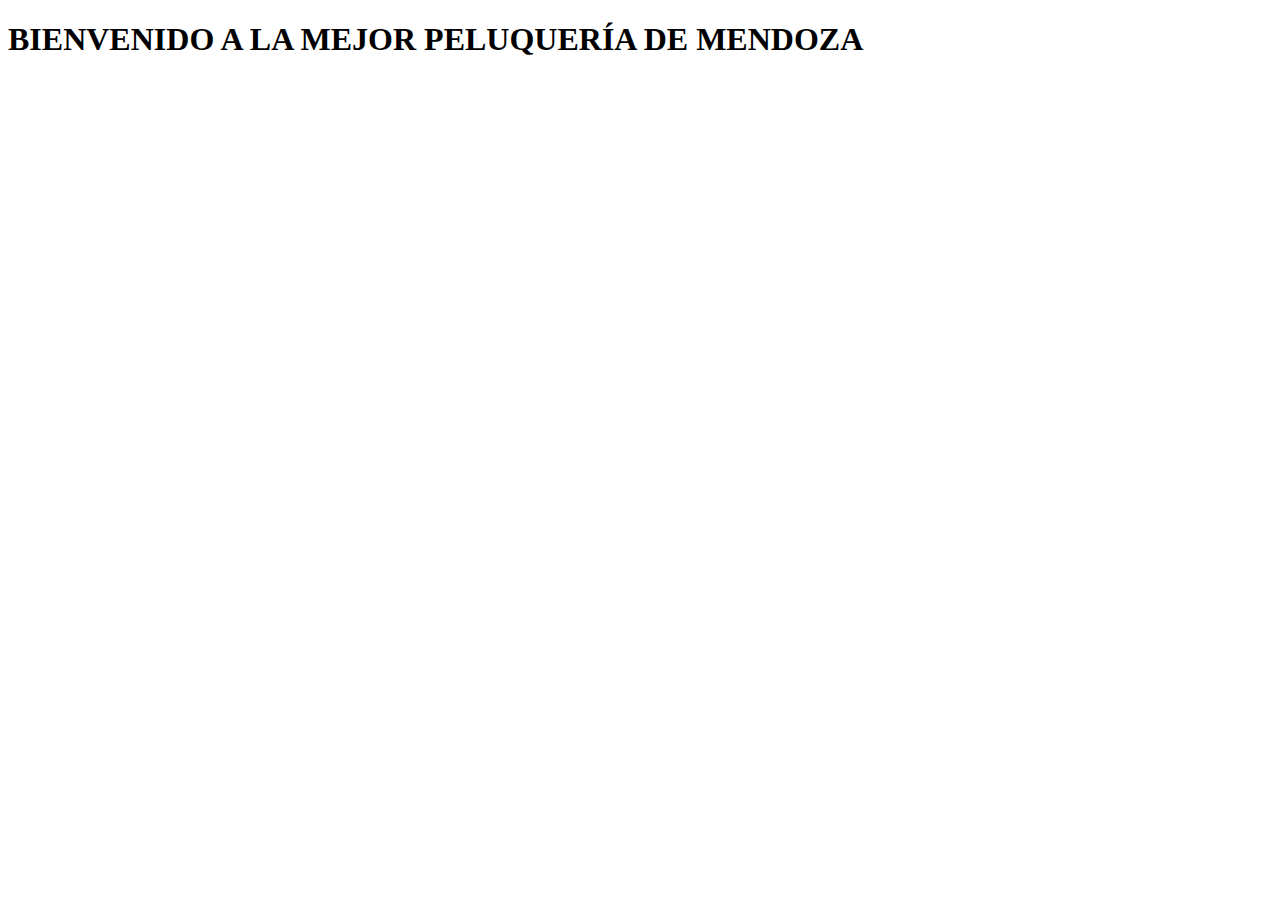
==== index.html @ 310697a5 "Inicializando repositorio" ====
<!DOCTYPE html>
<html lang="en">
<head>
    <meta charset="UTF-8">
    <meta name="viewport" content="width=device-width, initial-scale=1.0">
    <title>Estilo Relax</title>
</head>
<body>
    <header>
        <h1>BIENVENIDO A LA MEJOR PELUQUERÍA DE MENDOZA</h1>
    </header>
</body>
</html>
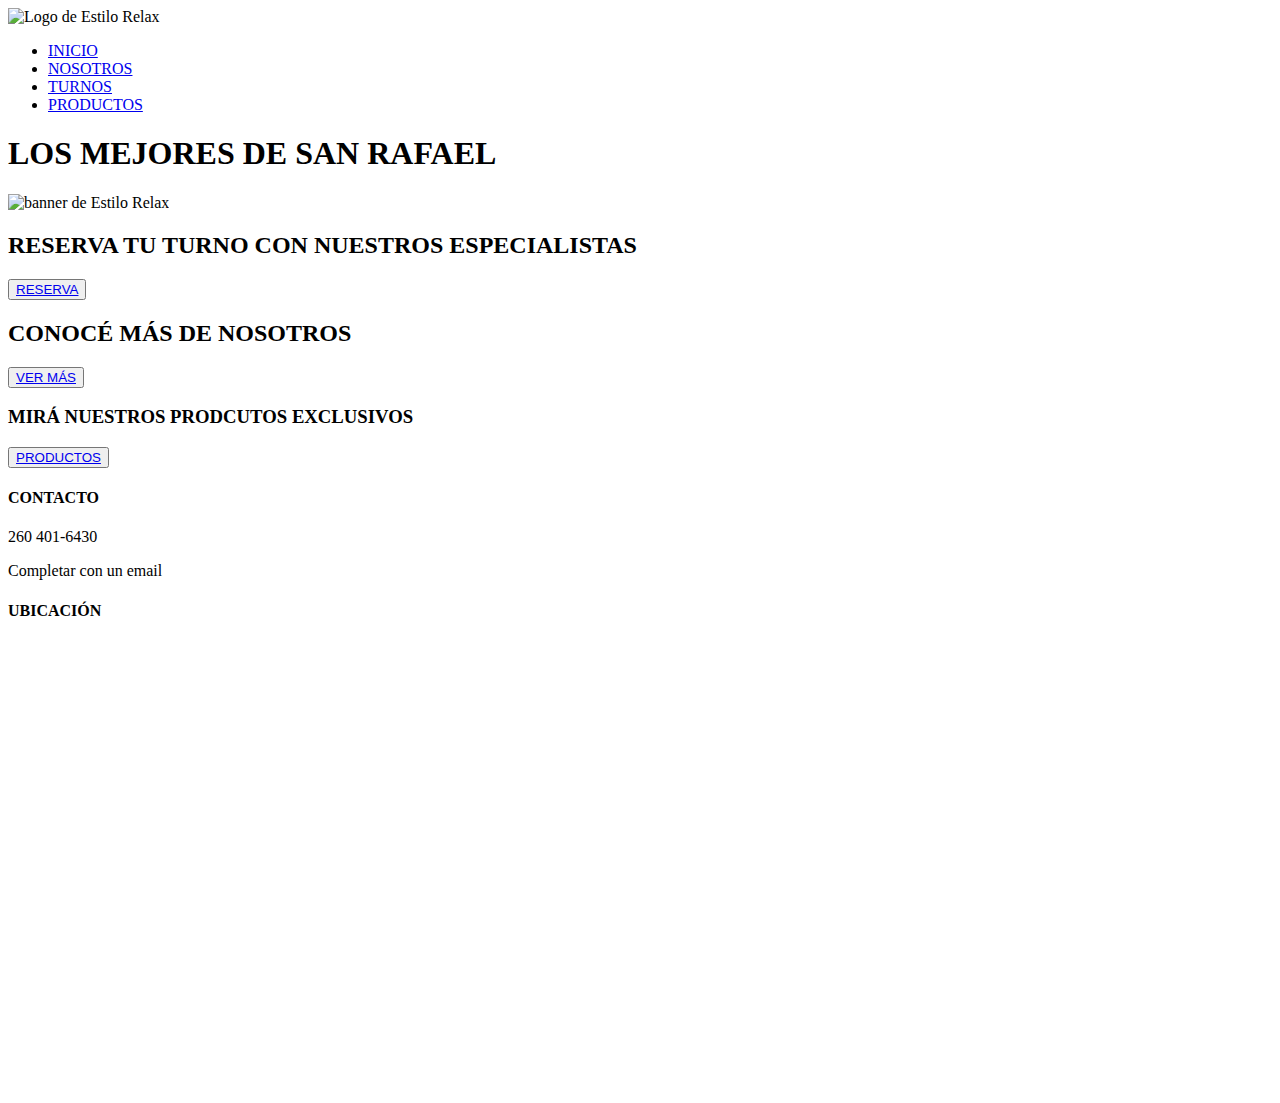
==== commit eb3ed629: "Avances en la estructura de HTML" ====
--- a/index.html
+++ b/index.html
@@ -5,9 +5,61 @@
     <meta name="viewport" content="width=device-width, initial-scale=1.0">
     <title>Estilo Relax</title>
 </head>
+<!-- Página de inicio -->
 <body>
     <header>
-        <h1>BIENVENIDO A LA MEJOR PELUQUERÍA DE MENDOZA</h1>
+        <div>
+            <!-- poner el logo  -->
+            <img src="" alt="Logo de Estilo Relax">
+        </div>
+        <div>
+            <nav>
+                <ul>
+                    <li><a href="./index.html">INICIO</a></li>
+                    <li><a href="./pages/nosotros.html">NOSOTROS</a></li>
+                    <li><a href="./pages/turnos.html">TURNOS</a></li>
+                    <li><a href="./pages/productos.html">PRODUCTOS</a></li>
+                </ul>
+            </nav>
+        </div>
     </header>
+    <main>
+        <section>
+            <h1>LOS MEJORES DE SAN RAFAEL</h1>
+            <!-- Aca poner el bannner -->
+            <img src="" alt="banner de Estilo Relax">
+        </section>
+        <section>
+            <h2>RESERVA TU TURNO CON NUESTROS ESPECIALISTAS</h2>
+            <button><a href="./pages/turnos.html">RESERVA</a></button>
+        </section>
+        <section>
+            <h2>CONOCÉ MÁS DE NOSOTROS</h2>
+            <button><a href="./pages/nosotros.html">VER MÁS</a></button>
+        </section>
+        <section>
+            <div>
+                <h3>MIRÁ NUESTROS PRODCUTOS EXCLUSIVOS</h3>
+            </div>
+            <div>
+                <!-- Aca poner el carrusel con los productos -->
+            </div>
+            <div>
+                <button><a href="./pages/productos.html">PRODUCTOS</a></button>
+            </div>
+        </section>
+    </main>
+    <footer>
+        <div>
+            <h4>CONTACTO</h4>
+            <a href="https://www.instagram.com"></a>
+            <p>260 401-6430</p>
+            <p>Completar con un email</p>
+        </div>
+        <div>
+            <h4>UBICACIÓN</h4>
+            <iframe src="https://www.google.com/maps/embed?pb=!1m14!1m12!1m3!1d1641.8744421248834!2d-68.33858717377692!3d-34.6105109285635!2m3!1f0!2f0!3f0!3m2!1i1024!2i768!4f13.1!5e0!3m2!1ses-419!2sar!4v1699620719327!5m2!1ses-419!2sar" width="600" height="450" style="border:0;" allowfullscreen="" loading="lazy" referrerpolicy="no-referrer-when-downgrade"></iframe>
+        </div>
+    </footer>
 </body>
 </html>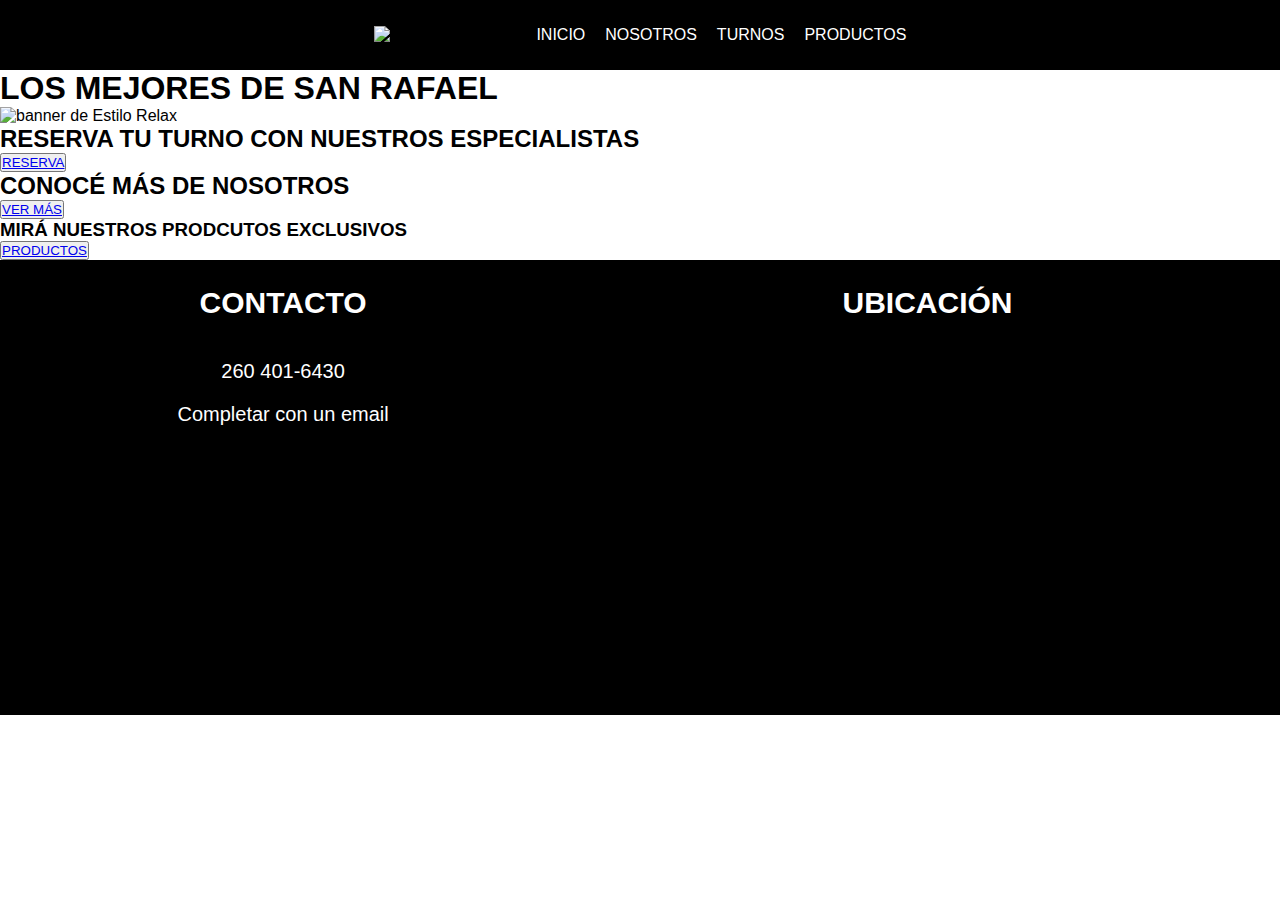
==== commit 862466c6: "Estilos generales y HTML de formulario" ====
--- a/index.html
+++ b/index.html
@@ -4,17 +4,18 @@
     <meta charset="UTF-8">
     <meta name="viewport" content="width=device-width, initial-scale=1.0">
     <title>Estilo Relax</title>
+    <link rel="stylesheet" href="./css/style.css">
 </head>
 <!-- Página de inicio -->
 <body>
-    <header>
+    <header class="ordenamiento-navbar">
         <div>
             <!-- poner el logo  -->
             <img src="" alt="Logo de Estilo Relax">
         </div>
         <div>
             <nav>
-                <ul>
+                <ul class="navbar">
                     <li><a href="./index.html">INICIO</a></li>
                     <li><a href="./pages/nosotros.html">NOSOTROS</a></li>
                     <li><a href="./pages/turnos.html">TURNOS</a></li>
@@ -49,16 +50,16 @@
             </div>
         </section>
     </main>
-    <footer>
-        <div>
-            <h4>CONTACTO</h4>
-            <a href="https://www.instagram.com"></a>
-            <p>260 401-6430</p>
-            <p>Completar con un email</p>
+    <footer class="pie-pagina">
+        <div class="elemento-footer">
+            <h4 class="texto-footer">CONTACTO</h4>
+            <a href="https://www.instagram.com" class="texto-footer"></a>
+            <p class="texto-footer">260 401-6430</p>
+            <p class="texto-footer">Completar con un email</p>
         </div>
-        <div>
-            <h4>UBICACIÓN</h4>
-            <iframe src="https://www.google.com/maps/embed?pb=!1m14!1m12!1m3!1d1641.8744421248834!2d-68.33858717377692!3d-34.6105109285635!2m3!1f0!2f0!3f0!3m2!1i1024!2i768!4f13.1!5e0!3m2!1ses-419!2sar!4v1699620719327!5m2!1ses-419!2sar" width="600" height="450" style="border:0;" allowfullscreen="" loading="lazy" referrerpolicy="no-referrer-when-downgrade"></iframe>
+        <div class="elemento-footer">
+            <h4 class="texto-footer">UBICACIÓN</h4>
+            <iframe src="https://www.google.com/maps/embed?pb=!1m14!1m12!1m3!1d1641.8744421248834!2d-68.33858717377692!3d-34.6105109285635!2m3!1f0!2f0!3f0!3m2!1i1024!2i768!4f13.1!5e0!3m2!1ses-419!2sar!4v1699620719327!5m2!1ses-419!2sar" width="600" height="450" style="border:0; width: 350px; height: 350px;" allowfullscreen="" loading="lazy" referrerpolicy="no-referrer-when-downgrade"></iframe>
         </div>
     </footer>
 </body>
--- a/css/style.css
+++ b/css/style.css
@@ -0,0 +1,67 @@
+/* reset */
+
+*{
+    margin: 0;
+    padding: 0;
+    box-sizing: border-box;
+}
+
+/* fuente */
+
+*{
+    font-family: 'Gill Sans', 'Gill Sans MT', Calibri, 'Trebuchet MS', sans-serif;
+}
+
+/* barra de navegación */
+
+.ordenamiento-navbar{
+    background-color: black;
+    height: 70px;
+    display: flex;
+    flex-direction: row;
+    justify-content: center;
+    align-items: center;
+}
+
+.navbar{
+    display: flex;
+    flex-direction: row;
+    gap: 20px;
+}
+
+.navbar li a{
+    color: white;
+    text-decoration: none;
+}
+
+.navbar li a:hover{
+    color: rgb(255, 196, 0);
+}
+
+/* footer */
+
+.pie-pagina{
+    background-color: black;
+    padding: 2%;
+    display: flex;
+    flex-direction: row;
+    justify-content: space-around;
+    gap: 60px;
+}
+
+.elemento-footer{
+    display: flex;
+    flex-direction: column;
+    align-items: center;
+    gap: 20px;
+}
+
+.elemento-footer h4{
+    font-size: 30px;
+}
+
+.texto-footer{
+    color: white;
+    font-size: 20px;
+}
+
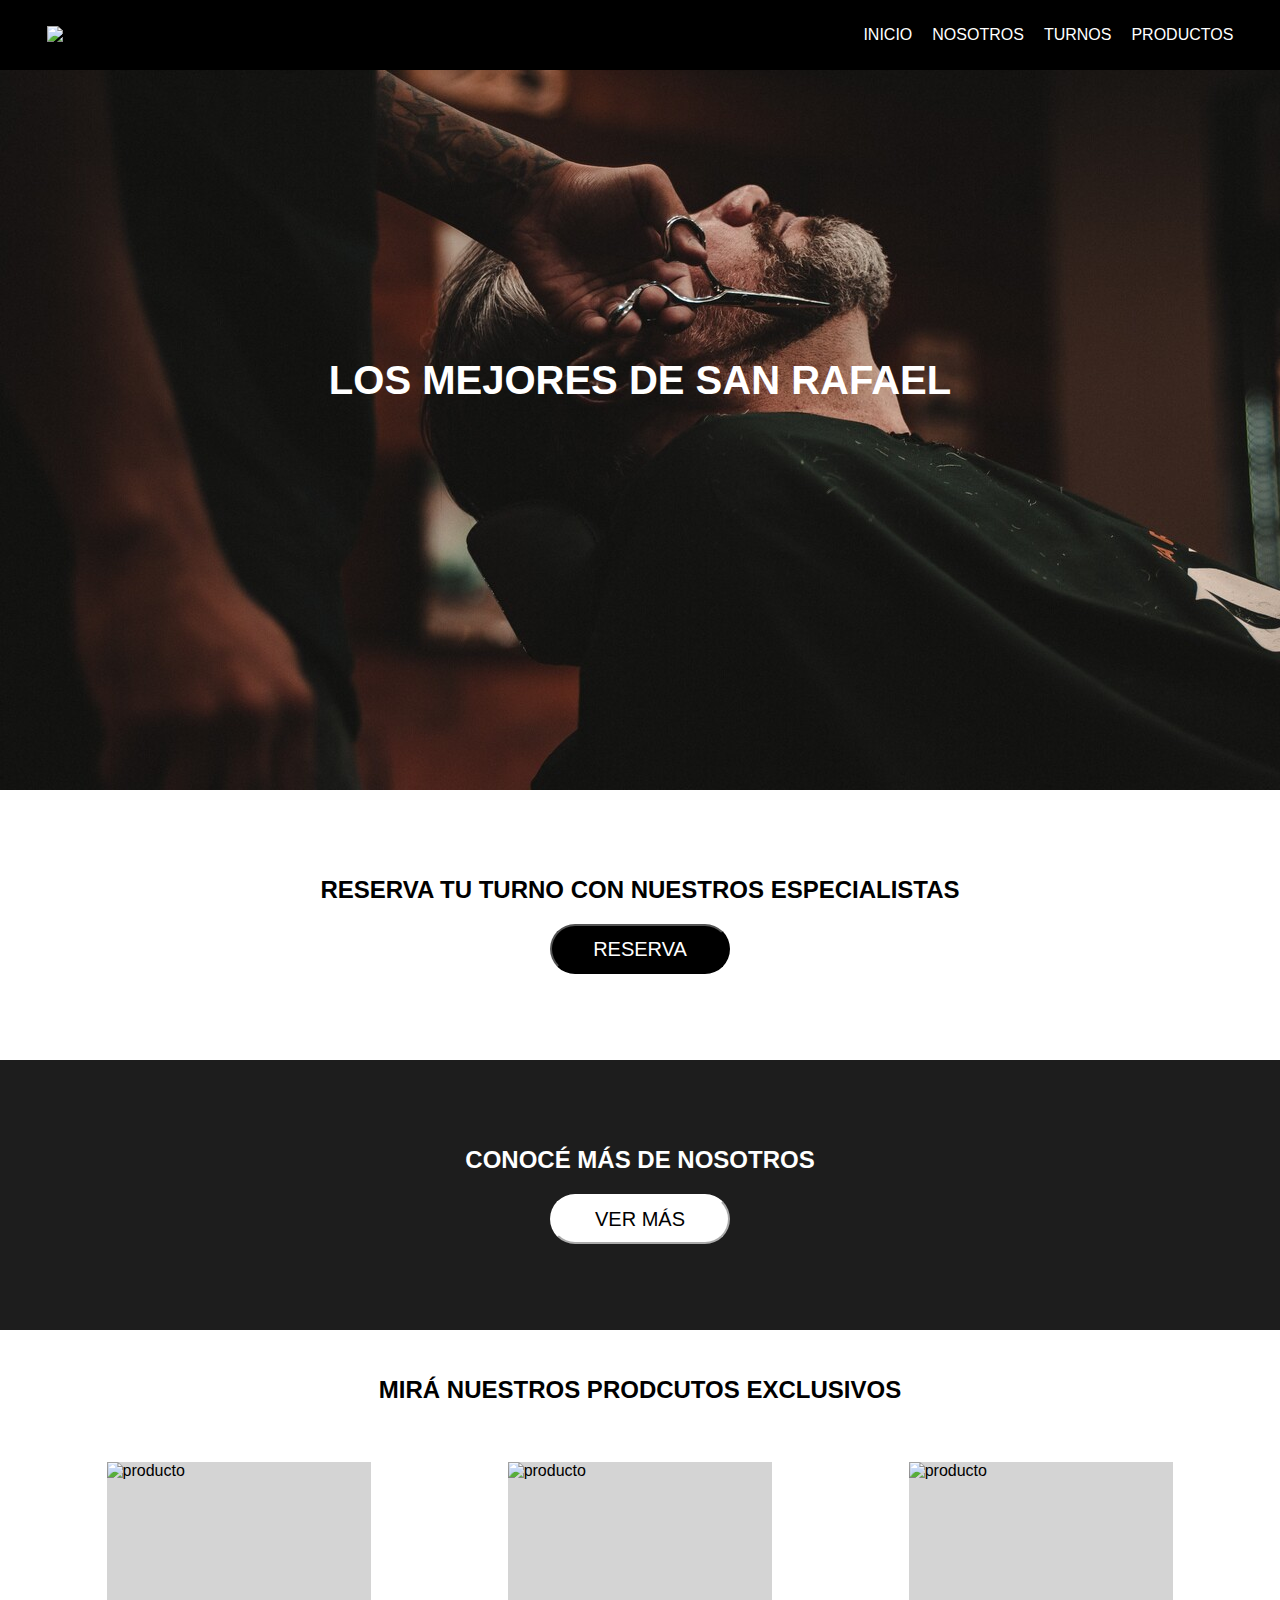
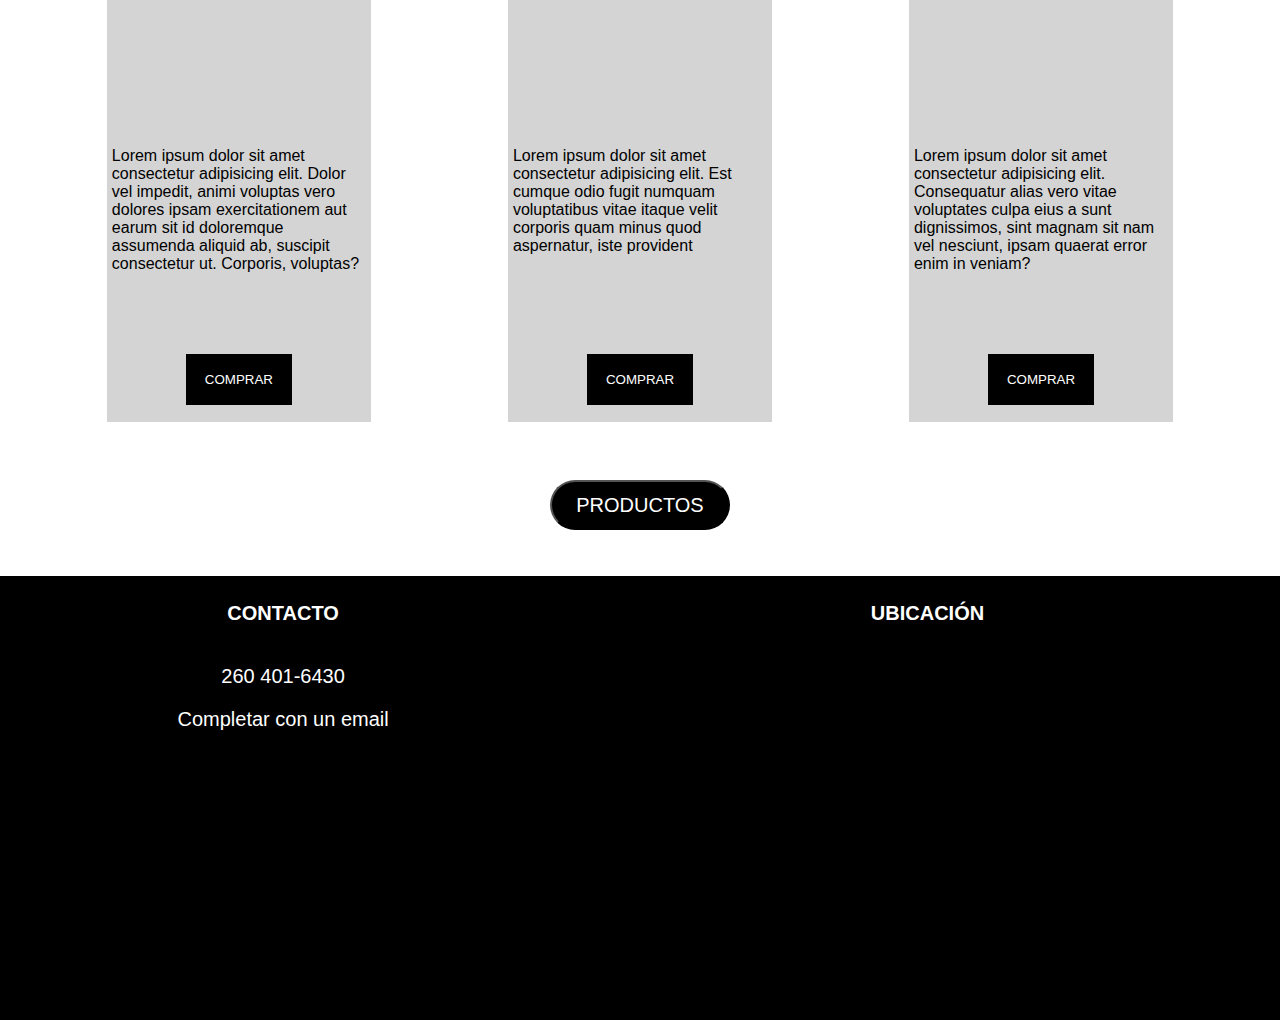
==== commit 508d87a0: "Avances en página de inicio y navbar" ====
--- a/index.html
+++ b/index.html
@@ -13,7 +13,7 @@
             <!-- poner el logo  -->
             <img src="" alt="Logo de Estilo Relax">
         </div>
-        <div>
+        <div class="navbar-conteiner">
             <nav>
                 <ul class="navbar">
                     <li><a href="./index.html">INICIO</a></li>
@@ -25,40 +25,65 @@
         </div>
     </header>
     <main>
-        <section>
-            <h1>LOS MEJORES DE SAN RAFAEL</h1>
-            <!-- Aca poner el bannner -->
-            <img src="" alt="banner de Estilo Relax">
+        <section class="grilla-banner">
+            <div class="título-conteiner">
+                <h1>LOS MEJORES DE SAN RAFAEL</h1>
+            </div>
+            <div class="banner-conteiner">
+                <img src="./assets/img/Banner Barbería (redimensionado).jpg" alt="banner de Estilo Relax">
+            </div>
         </section>
-        <section>
+        <section class="reservas-inicio">
             <h2>RESERVA TU TURNO CON NUESTROS ESPECIALISTAS</h2>
-            <button><a href="./pages/turnos.html">RESERVA</a></button>
+            <button class="boton-reserva"><a href="./pages/turnos.html">RESERVA</a></button>
         </section>
-        <section>
+        <section class="nosotros-inicio">
             <h2>CONOCÉ MÁS DE NOSOTROS</h2>
-            <button><a href="./pages/nosotros.html">VER MÁS</a></button>
+            <button class="boton-nosotros"><a href="./pages/nosotros.html">VER MÁS</a></button>
         </section>
-        <section>
-            <div>
-                <h3>MIRÁ NUESTROS PRODCUTOS EXCLUSIVOS</h3>
+        <section class="productos-inicio">
+            <div class="conteiner-productos-inicio">
+                <h2>MIRÁ NUESTROS PRODCUTOS EXCLUSIVOS</h2>
+            </div>
+            <div class="conteiner-carrusel-inicio">
+                <!-- Aca poner el carrusel con los productos -->
+                <!-- temporalmente van a haber divs que simulan productos -->
+                <div class="card-producto-inicio">
+                    <img src="" alt="producto">
+                    <p>Lorem ipsum dolor sit amet consectetur adipisicing elit. Dolor vel impedit, animi voluptas vero dolores ipsam exercitationem aut earum sit id doloremque assumenda aliquid ab, suscipit consectetur ut. Corporis, voluptas?</p>
+                    <div class="conteiner-boton-card">
+                        <button>COMPRAR</button>
+                    </div>
+                </div>
+                <div class="card-producto-inicio">
+                    <img src="" alt="producto">
+                    <p>Lorem ipsum dolor sit amet consectetur adipisicing elit. Est cumque odio fugit numquam voluptatibus vitae itaque velit corporis quam minus quod aspernatur, iste provident</p>
+                    <div class="conteiner-boton-card">
+                        <button>COMPRAR</button>
+                    </div>
+                </div>
+                <div class="card-producto-inicio">
+                    <img src="" alt="producto">
+                    <p>Lorem ipsum dolor sit amet consectetur adipisicing elit. Consequatur alias vero vitae voluptates culpa eius a sunt dignissimos, sint magnam sit nam vel nesciunt, ipsam quaerat error enim in veniam?</p>
+                    <div class="conteiner-boton-card">
+                        <button>COMPRAR</button>
+                    </div>
+                </div>
             </div>
             <div>
-                <!-- Aca poner el carrusel con los productos -->
-            </div>
-            <div>
-                <button><a href="./pages/productos.html">PRODUCTOS</a></button>
+                <button class="boton-reserva"><a href="./pages/productos.html">PRODUCTOS</a></button>
             </div>
         </section>
     </main>
     <footer class="pie-pagina">
         <div class="elemento-footer">
-            <h4 class="texto-footer">CONTACTO</h4>
+            <h3 class="texto-footer">CONTACTO</h3>
             <a href="https://www.instagram.com" class="texto-footer"></a>
             <p class="texto-footer">260 401-6430</p>
             <p class="texto-footer">Completar con un email</p>
         </div>
         <div class="elemento-footer">
-            <h4 class="texto-footer">UBICACIÓN</h4>
+            <h3 class="texto-footer">UBICACIÓN</h3>
             <iframe src="https://www.google.com/maps/embed?pb=!1m14!1m12!1m3!1d1641.8744421248834!2d-68.33858717377692!3d-34.6105109285635!2m3!1f0!2f0!3f0!3m2!1i1024!2i768!4f13.1!5e0!3m2!1ses-419!2sar!4v1699620719327!5m2!1ses-419!2sar" width="600" height="450" style="border:0; width: 350px; height: 350px;" allowfullscreen="" loading="lazy" referrerpolicy="no-referrer-when-downgrade"></iframe>
         </div>
     </footer>
--- a/css/style.css
+++ b/css/style.css
@@ -23,6 +23,13 @@
     align-items: center;
 }
 
+.navbar-conteiner{
+    width: 80%;
+    display: flex;
+    flex-direction: row;
+    justify-content: end;
+}
+
 .navbar{
     display: flex;
     flex-direction: row;
@@ -65,3 +72,157 @@
     font-size: 20px;
 }
 
+/* Página de inicio */
+
+.grilla-banner{
+    width: 100%;
+    height: 80vh;
+    overflow: hidden;
+    display: grid;
+    grid-template-rows: repeat(5, 1fr);
+    grid-template-columns: repeat(8, 1fr);
+}
+
+.banner-conteiner{
+    order: 0;
+    grid-row: 1 / 5;
+    grid-column: 1 / 8;
+}
+
+.título-conteiner{
+    order: 1;
+    grid-row: 3;
+    grid-column: 3 / 7;
+    display: flex;
+    justify-content: center;
+}
+
+.título-conteiner h1{
+    color: white;
+    font-size: 40px;
+}
+
+.reservas-inicio{
+    width: 100%;
+    height: 30vh;
+    display: flex;
+    flex-direction: column;
+    justify-content: center;
+    align-items: center;
+    gap: 20px;
+}
+
+.boton-reserva{
+    width: 180px;
+    height: 50px;
+    background-color: black;
+    border-radius: 40px;
+}
+
+.boton-reserva a{
+    font-size: 20px;
+    font-weight: 500;
+    text-decoration: none;
+    color: white;
+}
+
+.boton-reserva a:hover{
+    color: rgb(255, 196, 0);
+}
+
+.nosotros-inicio{
+    width: 100%;
+    height: 30vh;
+    background-color: rgb(29, 29, 29);
+    display: flex;
+    flex-direction: column;
+    justify-content: center;
+    align-items: center;
+    gap: 20px;
+}
+
+.nosotros-inicio h2{
+    color: white;
+}
+
+.boton-nosotros{
+    width: 180px;
+    height: 50px;
+    background-color: white;
+    border-color: white;
+    border-radius: 40px;
+}
+
+.boton-nosotros a{
+    font-size: 20px;
+    font-weight: 500;
+    text-decoration: none;
+    color: black;
+}
+
+.boton-nosotros a:hover{
+    color: rgb(255, 196, 0);
+}
+
+.productos-inicio{
+    width: 100%;
+    height: 94vh;
+    padding-top: 2%;
+    padding-bottom: 2%;
+    display: flex;
+    flex-direction: column;
+    justify-content: space-evenly;
+    align-items: center;
+}
+
+.conteiner-carrusel-inicio{
+    height: 80%;
+    width: 100%;
+    padding: 3%;
+    display: flex;
+    justify-content: space-around;
+    align-items: center;
+}
+
+.card-producto-inicio{
+    height: 100%;
+    width: 22%;
+    background-color: rgb(212, 212, 212);
+    display: flex;
+    flex-direction: column;
+}
+
+.card-producto-inicio img{
+    width: 100%;
+    height: 50%;
+}
+
+.card-producto-inicio p{
+    height: 35%;
+    padding: 2%;
+    color: black;
+    overflow: hidden;
+}
+
+.conteiner-boton-card{
+    height: 15%;
+    display: flex;
+    flex-direction: column;
+    align-items: center;
+    justify-content: center;
+}
+
+.conteiner-boton-card button{
+    width: 40%;
+    height: 60%;
+    background-color: black;
+    border: none;
+    color: white;
+}
+
+.conteiner-boton-card button:hover{
+    background-color:rgb(255, 196, 0);
+    border-color: rgb(255, 196, 0);;
+    color: black;
+    cursor: pointer;
+}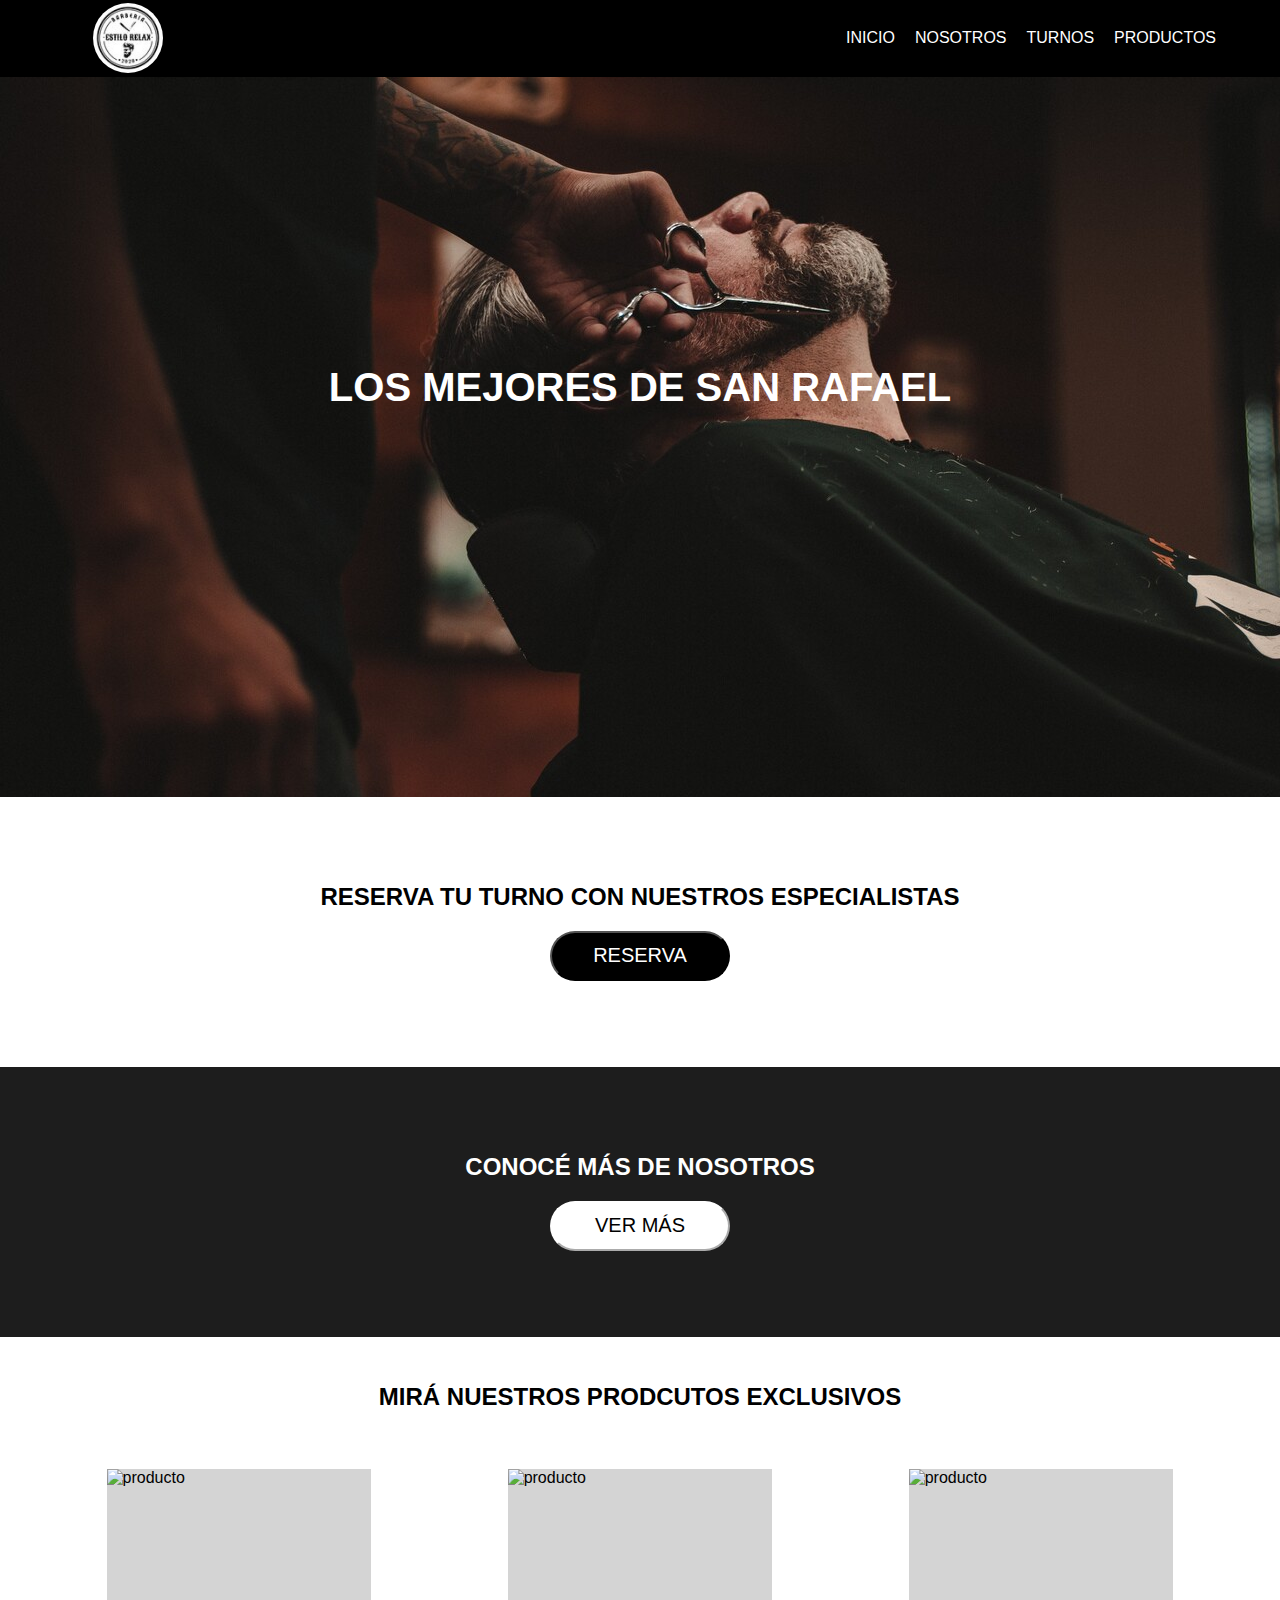
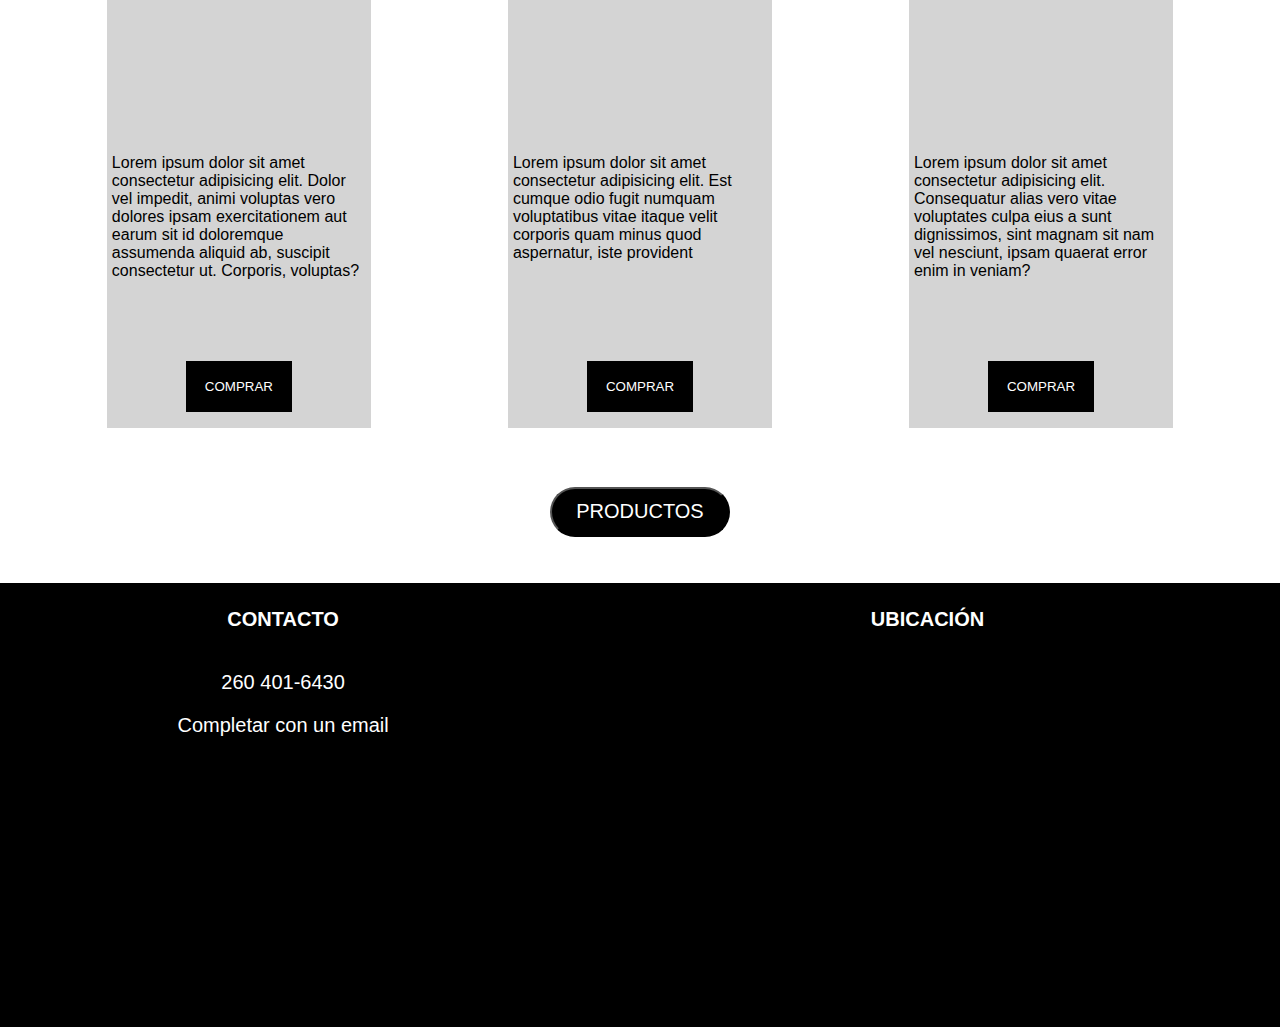
==== commit 30b03d34: "Aplicaciones de css en página de nosotros y turnos" ====
--- a/index.html
+++ b/index.html
@@ -9,9 +9,11 @@
 <!-- Página de inicio -->
 <body>
     <header class="ordenamiento-navbar">
-        <div>
-            <!-- poner el logo  -->
-            <img src="" alt="Logo de Estilo Relax">
+        <!-- poner el logo  -->
+        <div class="conteiner-logo">
+            <div class="logo">
+                <img src="./assets/img/logo-estilo-relax-modificado.jpg" alt="Logo de Estilo Relax">
+            </div>
         </div>
         <div class="navbar-conteiner">
             <nav>
--- a/css/style.css
+++ b/css/style.css
@@ -17,10 +17,33 @@
 .ordenamiento-navbar{
     background-color: black;
     height: 70px;
+    padding-top: 3%;
+    padding-bottom: 3%;
     display: flex;
     flex-direction: row;
     justify-content: center;
     align-items: center;
+}
+
+.conteiner-logo{
+    width: 10%;
+    padding-top: 5%;
+    padding-bottom: 5%;
+    display: flex;
+    justify-content: center;
+}
+
+.logo{
+    height: 70px;
+    width: 70px;
+    border-radius: 50%;
+    background-color: white;
+    overflow: hidden;
+}
+
+.logo img{
+    height: 70px;
+    width: 70px;
 }
 
 .navbar-conteiner{
@@ -222,7 +245,140 @@
 
 .conteiner-boton-card button:hover{
     background-color:rgb(255, 196, 0);
-    border-color: rgb(255, 196, 0);;
+    border-color: rgb(255, 196, 0);
     color: black;
     cursor: pointer;
+}
+
+
+/* Página de nosotros */
+
+.section-nosotros{
+    width: 100%;
+    height: 100vh;
+    display: flex;
+    flex-direction: column;
+    align-items: center;
+    justify-content: space-evenly;
+}
+
+.article-dani{
+    width: 50%;
+    height: 80%;
+    padding-top: 2%;
+    background-color: rgb(212, 212, 212);
+    display: flex;
+    flex-direction: column;
+    align-items: center;
+    gap: 4%;
+}
+
+.conteiner-foto-info{
+    width: 90%;
+    height: 30%;
+    background-color: rgb(29, 29, 29);
+    display: flex;
+    justify-content: end;
+}
+
+.conteiner-foto{
+    width: 30%;
+    height: 100%;
+    display: flex;
+    justify-content: center;
+    align-items: center;
+}
+
+.imagen-dani{
+    width: 90%;
+    height: 90%;
+    border-radius: 50%;
+    background-color: white;
+    display: flex;
+    flex-direction: column;
+    justify-content: center;
+    align-items: center;
+}
+
+.info-dani{
+    width: 70%;
+    height: 100%;
+    padding: 2%;
+}
+
+.info-dani p{
+    color: white;
+}
+
+/* pagina de turnos */
+
+.section-turnos{
+    height: 96vh;
+    width: 100%;
+    padding-top: 2%;
+    padding-bottom: 2%;
+    display: flex;
+    flex-direction: column;
+    align-items: center;
+    gap: 10px;
+}
+
+.formulario{
+    padding: 2%;
+    width: 60%;
+    height: 90%;
+    border: black 2px solid;
+    border-radius: 10px;
+    display: flex;
+    flex-direction: column;
+    align-items: center;
+}
+
+.datos-ingresar{
+    width: 100%;
+    height: 90%;
+    display: flex;
+    flex-direction: column;
+    gap: 4px;
+}
+
+.datos-ingresar label{
+    font-weight: 600;
+    font-size: 16px;
+}
+
+.datos-ingresar input{
+    height: 30px;
+    border-color: rgb(212, 212, 212);
+    border-radius: 5px;
+}
+
+.datos-ingresar select{
+    height: 30px;
+    border-color: rgb(212, 212, 212);
+    border-radius: 5px;
+}
+
+.conteiner-submit{
+    width: 100%;
+    height: 10%;
+    display: flex;
+    flex-direction: column;
+    align-items: center;
+    justify-content: center;
+}
+
+.conteiner-submit button{
+    width: 20%;
+    height: 80%;
+    border-color: rgb(255, 196, 0);
+    background-color:rgb(255, 196, 0);
+    font-weight: 600;
+}
+
+.conteiner-submit button:hover {
+    color: rgb(255, 196, 0);
+    background-color: black;
+    border-color: black;
+    cursor: pointer;
 }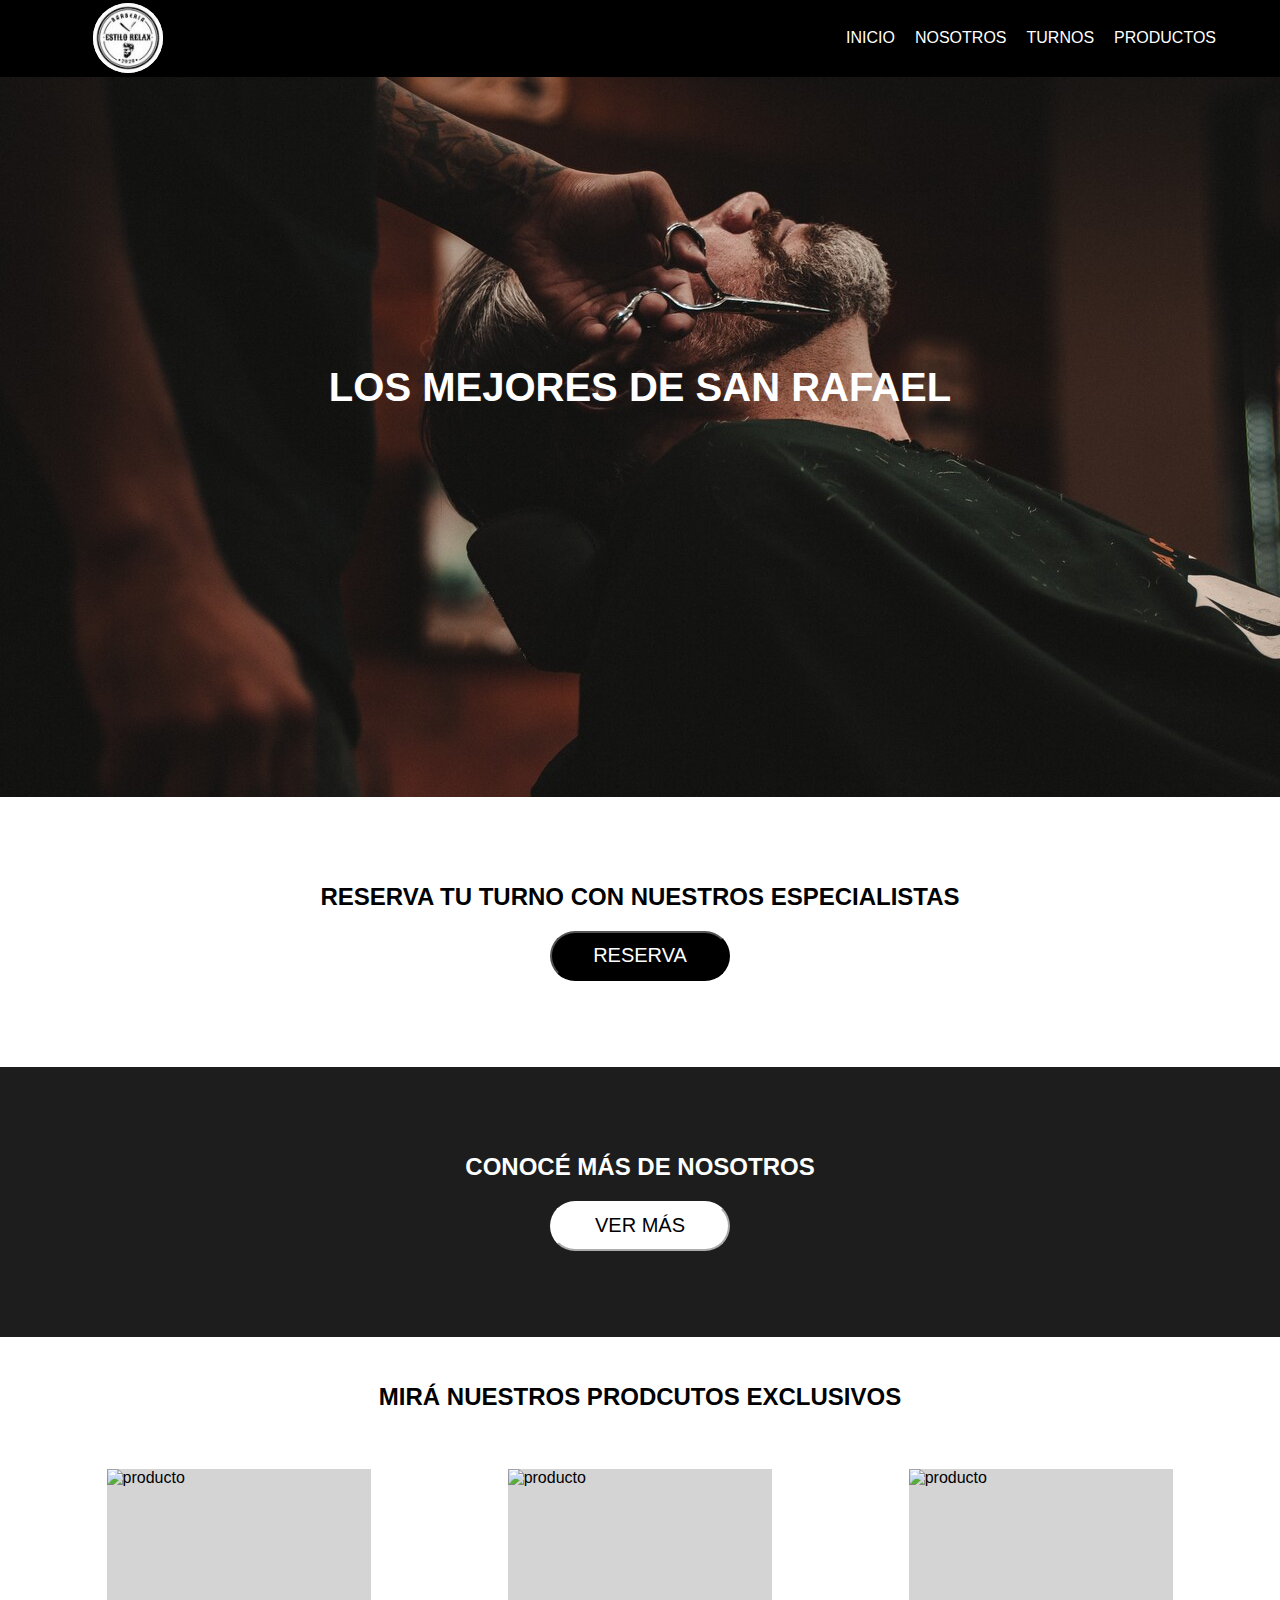
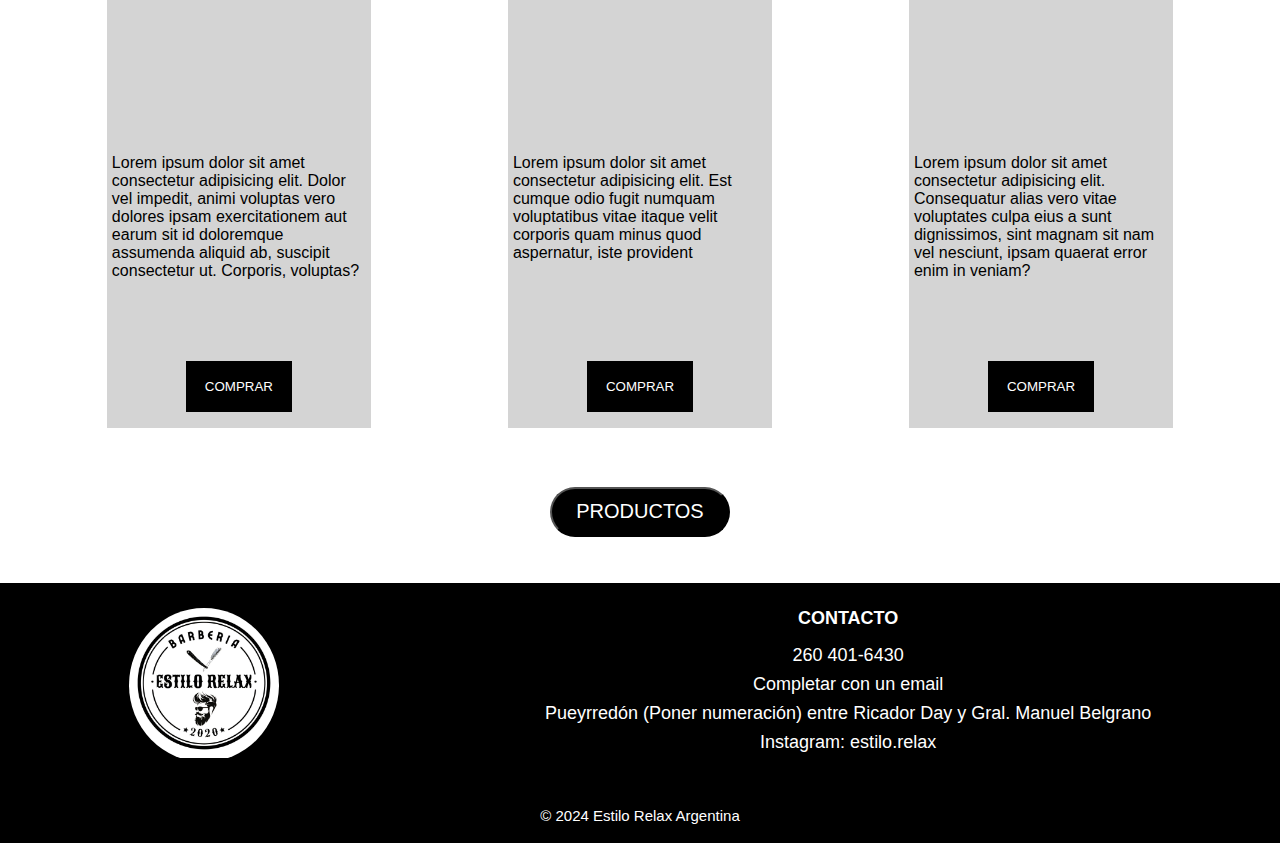
==== commit 0f18f781: "Modificaciones en el footer" ====
--- a/index.html
+++ b/index.html
@@ -12,7 +12,7 @@
         <!-- poner el logo  -->
         <div class="conteiner-logo">
             <div class="logo">
-                <img src="./assets/img/logo-estilo-relax-modificado.jpg" alt="Logo de Estilo Relax">
+                <a href="./index.html"><img src="./assets/img/logo-estilo-relax-modificado.jpg" alt="Logo de Estilo Relax"></a>
             </div>
         </div>
         <div class="navbar-conteiner">
@@ -78,15 +78,23 @@
         </section>
     </main>
     <footer class="pie-pagina">
-        <div class="elemento-footer">
-            <h3 class="texto-footer">CONTACTO</h3>
-            <a href="https://www.instagram.com" class="texto-footer"></a>
-            <p class="texto-footer">260 401-6430</p>
-            <p class="texto-footer">Completar con un email</p>
+        <div class="secciones-pie-pagina">
+            <div style="display: flex; flex-direction: column; justify-content: center;">
+                <div style="border-radius: 50%; overflow: hidden;">
+                    <img src="./assets/img/logo-estilo-relax.jpeg" alt="logo-estilo-relax" style="width: 150px; height: 150px;">
+                </div>
+            </div>
+            <div class="elemento-footer">
+                <h3 class="texto-footer">CONTACTO</h3>
+                <a href="https://www.instagram.com" class="texto-footer"></a>
+                <p class="texto-footer">260 401-6430</p>
+                <p class="texto-footer">Completar con un email</p>
+                <p class="texto-footer">Pueyrredón (Poner numeración) entre Ricador Day y Gral. Manuel Belgrano</p>
+                <p class="texto-footer">Instagram: estilo.relax</p>
+            </div>
         </div>
-        <div class="elemento-footer">
-            <h3 class="texto-footer">UBICACIÓN</h3>
-            <iframe src="https://www.google.com/maps/embed?pb=!1m14!1m12!1m3!1d1641.8744421248834!2d-68.33858717377692!3d-34.6105109285635!2m3!1f0!2f0!3f0!3m2!1i1024!2i768!4f13.1!5e0!3m2!1ses-419!2sar!4v1699620719327!5m2!1ses-419!2sar" width="600" height="450" style="border:0; width: 350px; height: 350px;" allowfullscreen="" loading="lazy" referrerpolicy="no-referrer-when-downgrade"></iframe>
+        <div style="display: flex; justify-content: center; padding: 1.5%;">
+            <p style="color: white; font-size: 15px;">© 2024 Estilo Relax Argentina</p>
         </div>
     </footer>
 </body>
--- a/css/style.css
+++ b/css/style.css
@@ -72,9 +72,13 @@
 
 .pie-pagina{
     background-color: black;
+    display: flex;
+    flex-direction: column;
+}
+
+.secciones-pie-pagina{
     padding: 2%;
     display: flex;
-    flex-direction: row;
     justify-content: space-around;
     gap: 60px;
 }
@@ -83,7 +87,7 @@
     display: flex;
     flex-direction: column;
     align-items: center;
-    gap: 20px;
+    gap: 8px;
 }
 
 .elemento-footer h4{
@@ -92,7 +96,7 @@
 
 .texto-footer{
     color: white;
-    font-size: 20px;
+    font-size: 18px;
 }
 
 /* Página de inicio */
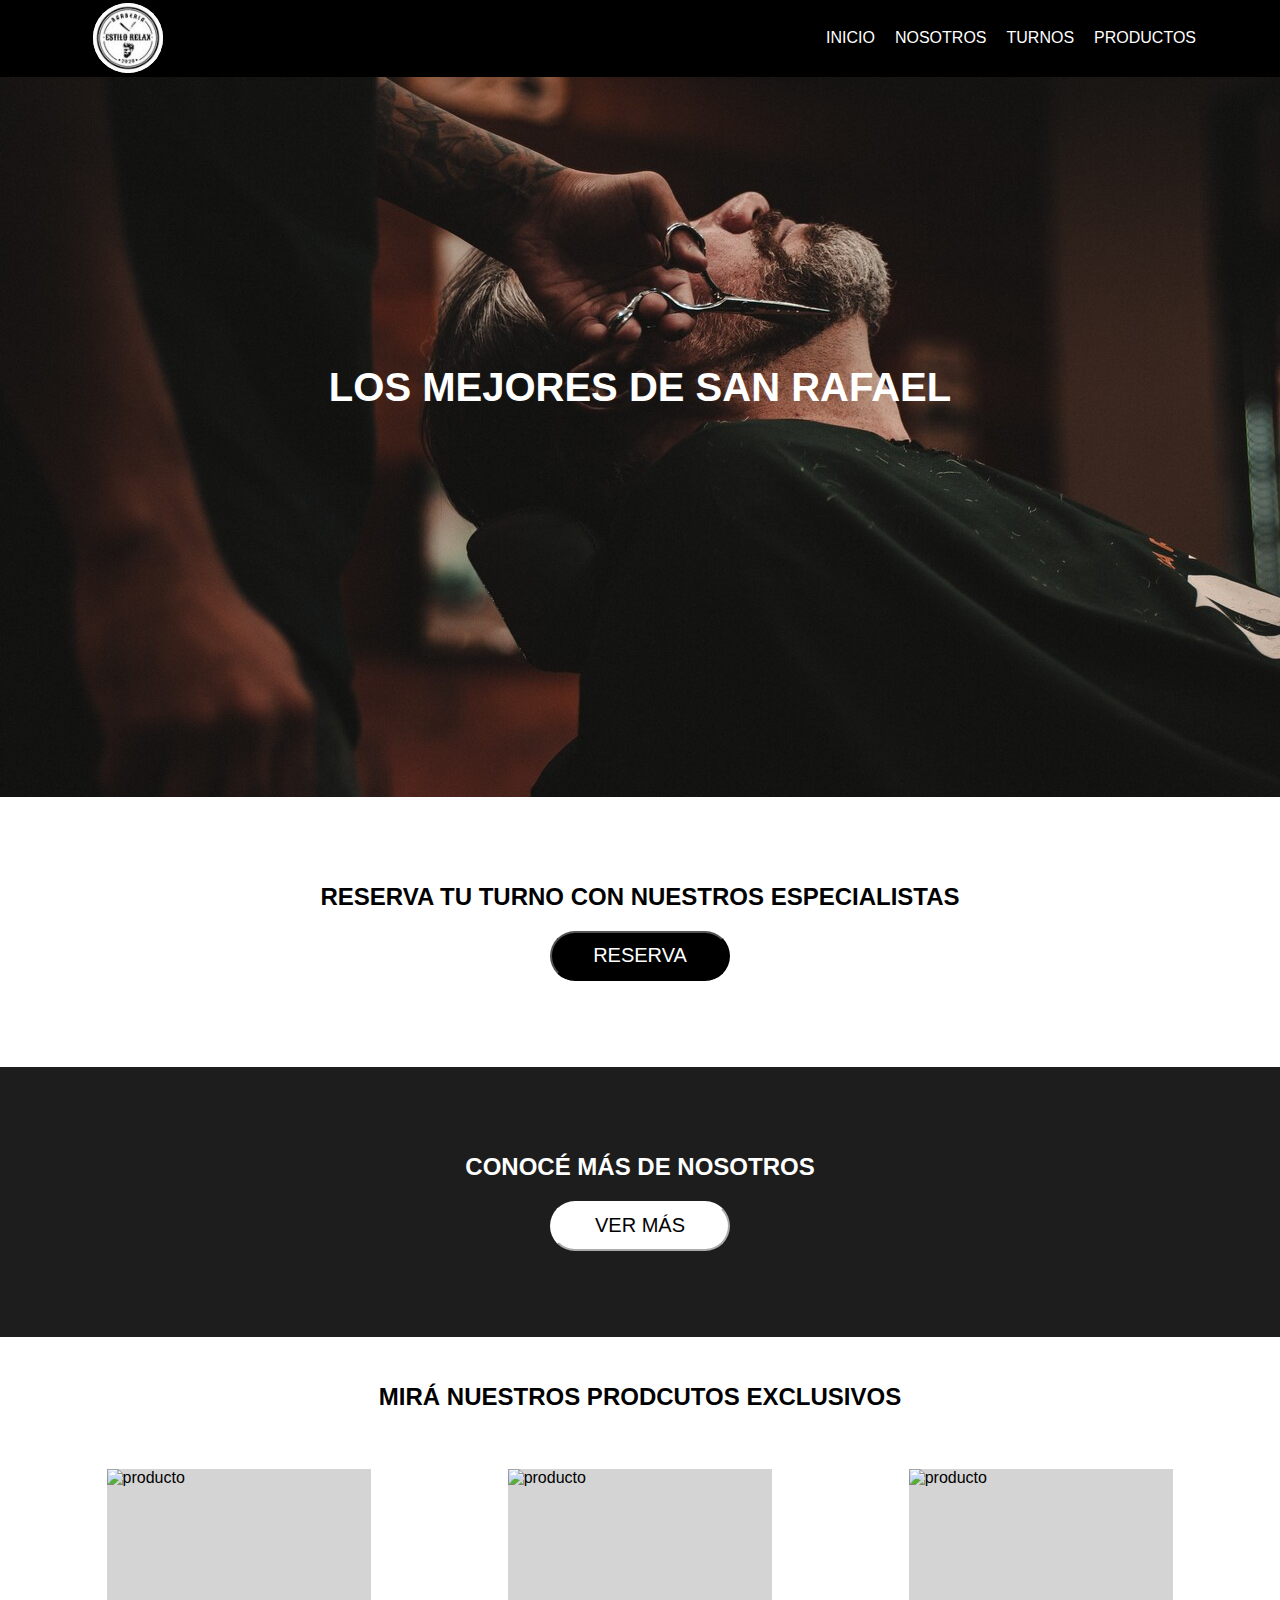
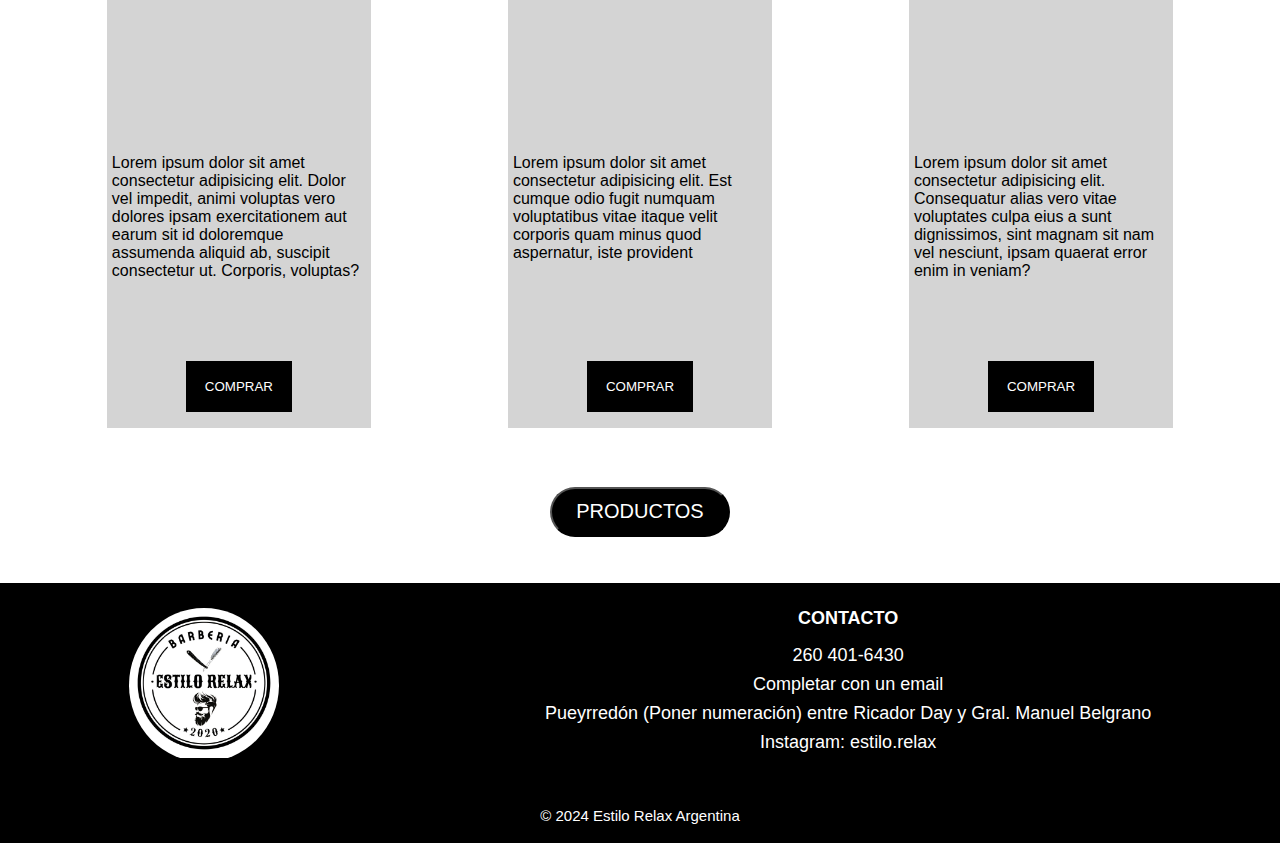
==== commit cc0686d5: "agregamos login y creamos página admin" ====
--- a/index.html
+++ b/index.html
@@ -22,6 +22,7 @@
                     <li><a href="./pages/nosotros.html">NOSOTROS</a></li>
                     <li><a href="./pages/turnos.html">TURNOS</a></li>
                     <li><a href="./pages/productos.html">PRODUCTOS</a></li>
+                    <li><a href="./pages/login.html"></a></li>
                 </ul>
             </nav>
         </div>
--- a/css/style.css
+++ b/css/style.css
@@ -355,6 +355,7 @@
     height: 30px;
     border-color: rgb(212, 212, 212);
     border-radius: 5px;
+    border-width: 1px;
 }
 
 .datos-ingresar select{
@@ -385,4 +386,111 @@
     background-color: black;
     border-color: black;
     cursor: pointer;
+}
+
+/* página de login  */
+
+.seccion-login{
+    width: 100%;
+    height: 85vh;
+    display: flex;
+    flex-direction: column;
+    align-items: center;
+    gap: 10px;
+}
+
+.seccion-login div{
+    width: 100%;
+    height: 20%;
+    display: flex;
+    flex-direction: row;
+    justify-content: center;
+    align-items: center;
+}
+
+.seccion-login form{
+    width: 100%;
+    height: 80%;
+    display: flex;
+    flex-direction: column;
+    align-items: center;
+}
+
+.seccion-login form div{
+    width: 70%;
+    height: 20%;
+    display: flex;
+    flex-direction: column;
+    align-items: center;
+    gap: 8px;
+}
+
+.seccion-login form div div{
+    width: 100%;
+    display: flex;
+    flex-direction: row;
+    justify-content: flex-start;
+}
+
+.seccion-login form div div label{
+    color: black;
+    font-weight: 600;
+}
+
+.seccion-login form div input{
+    width: 100%;
+    height: 38%;
+    padding-left: 1%;
+    padding-right: 1%;
+    border-radius: 5px;
+    border-width: 1px;
+    border-color: black;
+}
+
+.boton-login{
+    margin-top: 4%;
+    width: 16%;
+    height: 36px;
+    font-weight: 600;
+    background-color: rgb(0, 226, 0);
+    border-radius: 5px;
+    border: none;
+}
+
+.boton-login:hover{
+    cursor: pointer;
+}
+
+.mensaje-error{
+    margin-top: 2%;
+    background-color: rgb(253, 122, 122);
+    border-radius: 5px;
+    border: none;
+}
+
+.mensaje-error p{
+    color: black;
+    font-size: 14px;
+}
+
+/* pagina de admin */
+
+.titulo-admin{
+    font-size: xx-large;
+    font-weight: 600;
+    text-align: center;
+    margin-top: 2%;
+    margin-bottom: 4%;
+}
+
+.seccion-admin-turnos{
+    width: 100%;
+    height: 90vh;
+}
+
+.seccion-admin-turnos h2{
+    text-align: center;
+    color: black;
+    font-size: x-large;
+    font-weight: 600;
 }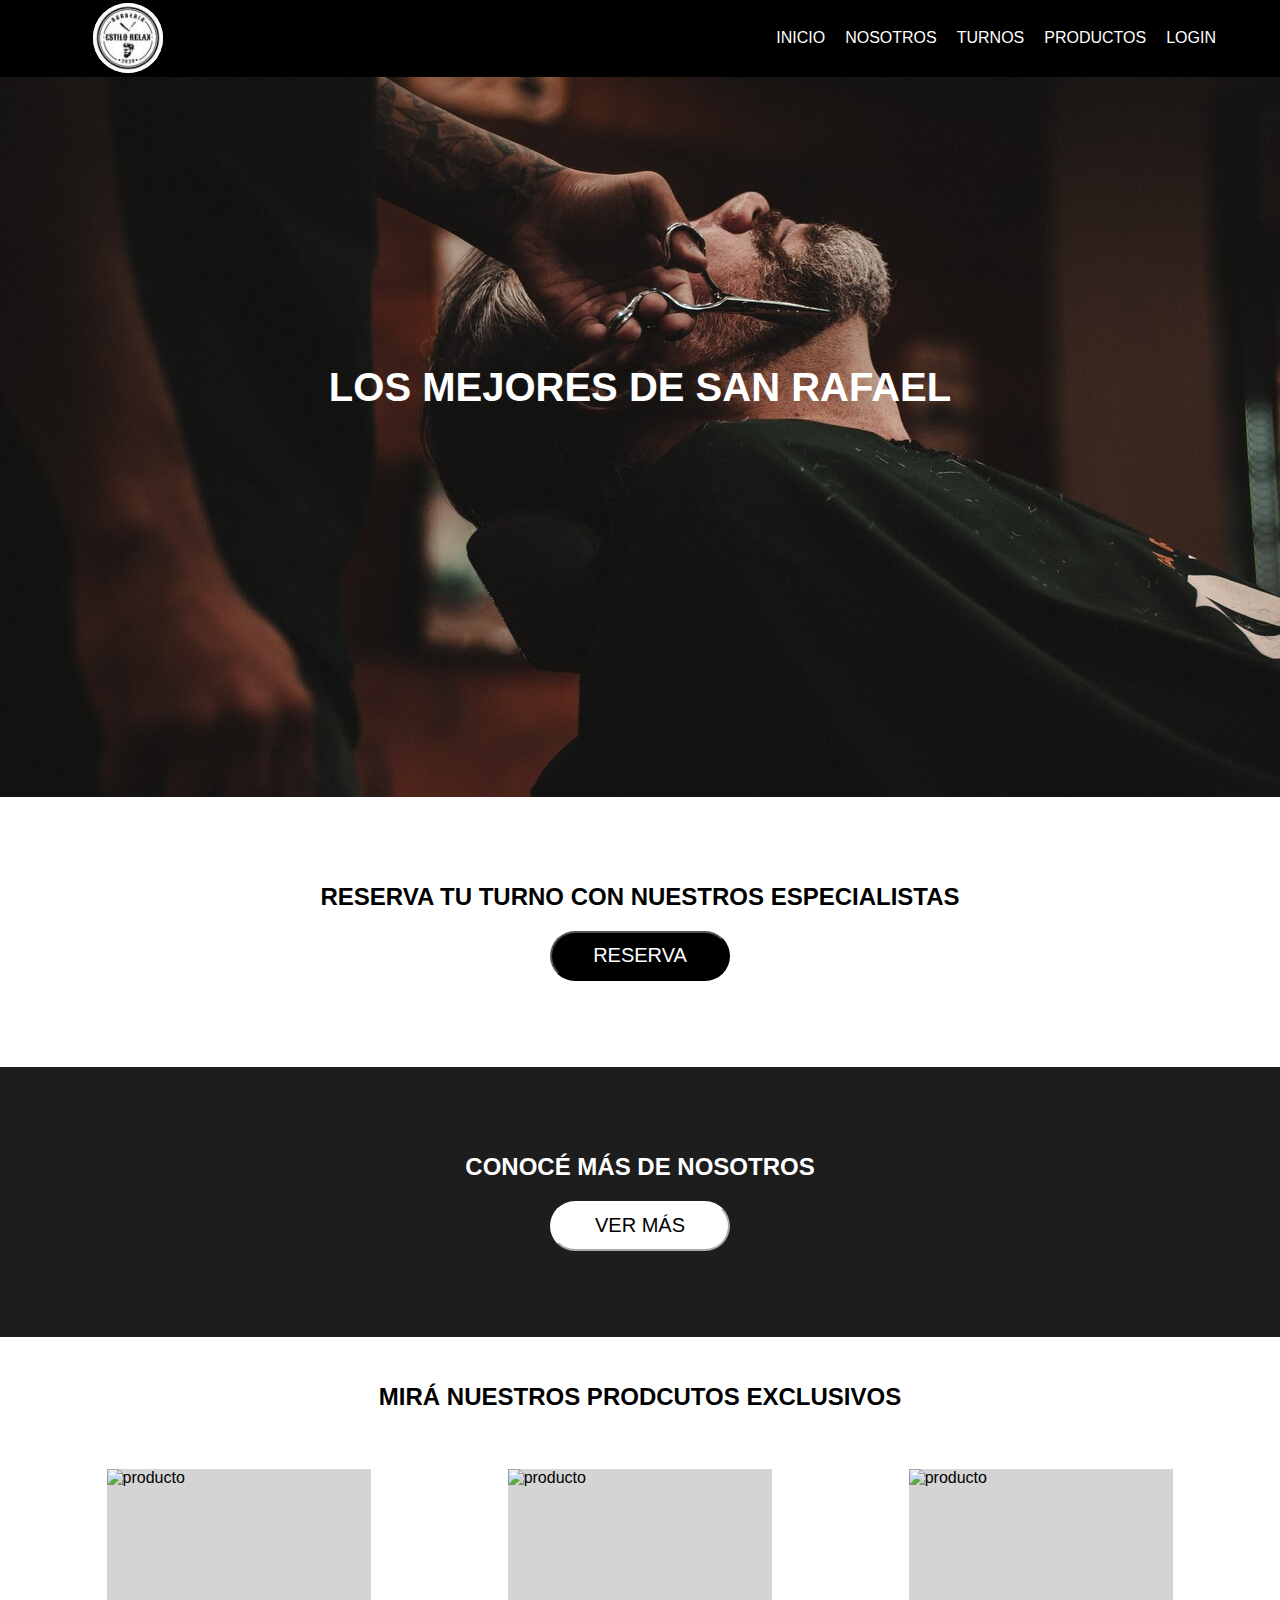
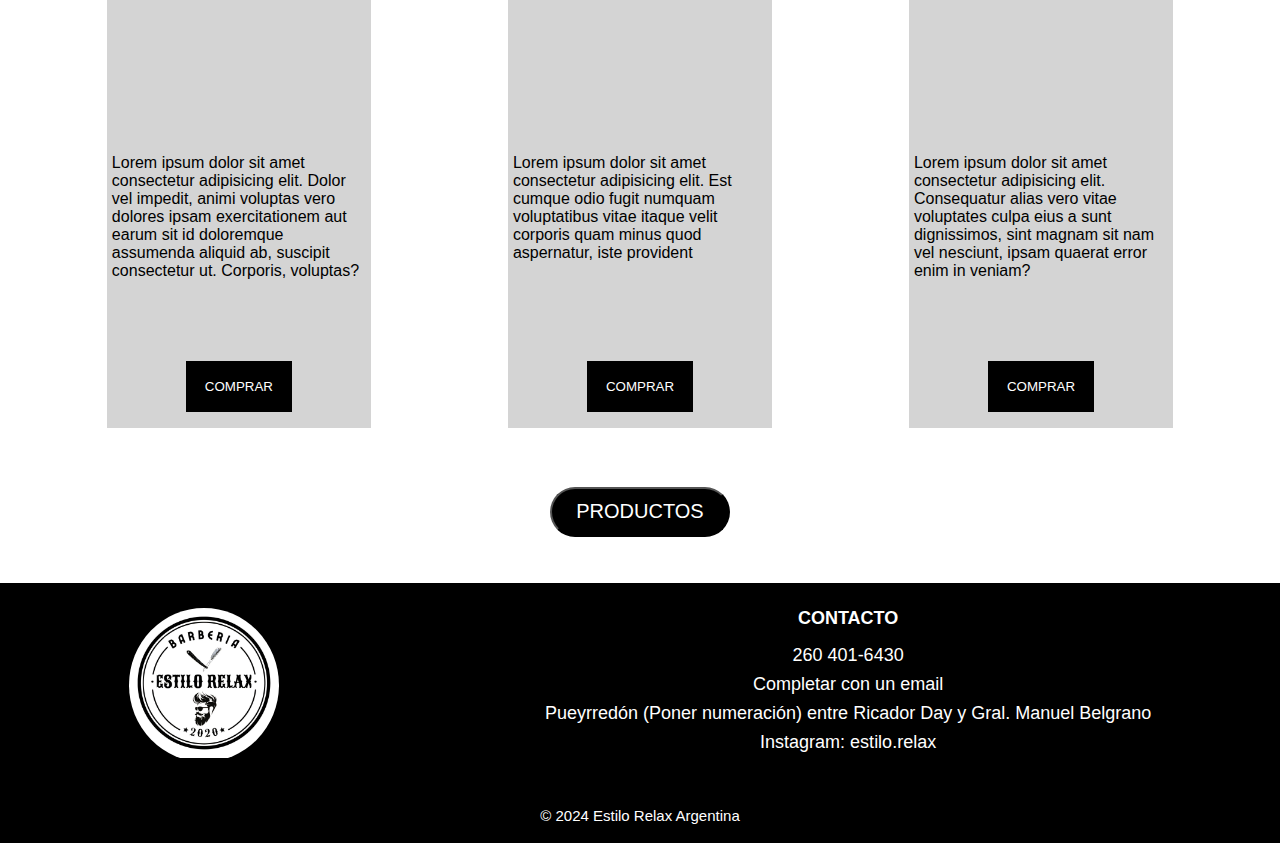
==== commit 4728d6fd: "funcionalidades en página de administración" ====
--- a/index.html
+++ b/index.html
@@ -22,7 +22,7 @@
                     <li><a href="./pages/nosotros.html">NOSOTROS</a></li>
                     <li><a href="./pages/turnos.html">TURNOS</a></li>
                     <li><a href="./pages/productos.html">PRODUCTOS</a></li>
-                    <li><a href="./pages/login.html"></a></li>
+                    <li><a href="./pages/login.html">LOGIN</a></li>
                 </ul>
             </nav>
         </div>
--- a/css/style.css
+++ b/css/style.css
@@ -317,22 +317,20 @@
 /* pagina de turnos */
 
 .section-turnos{
-    height: 96vh;
+    height: 100vh;
     width: 100%;
     padding-top: 2%;
     padding-bottom: 2%;
     display: flex;
     flex-direction: column;
     align-items: center;
-    gap: 10px;
+    gap: 8px;
 }
 
 .formulario{
     padding: 2%;
     width: 60%;
     height: 90%;
-    border: black 2px solid;
-    border-radius: 10px;
     display: flex;
     flex-direction: column;
     align-items: center;
@@ -343,7 +341,7 @@
     height: 90%;
     display: flex;
     flex-direction: column;
-    gap: 4px;
+    gap: 6px;
 }
 
 .datos-ingresar label{
@@ -352,16 +350,21 @@
 }
 
 .datos-ingresar input{
-    height: 30px;
+    height: 34px;
     border-color: rgb(212, 212, 212);
     border-radius: 5px;
     border-width: 1px;
+    padding-left: 1%;
+    padding-right: 1%;
 }
 
 .datos-ingresar select{
-    height: 30px;
+    height: 34px;
     border-color: rgb(212, 212, 212);
+    border-width: 1px;
     border-radius: 5px;
+    padding-left: 1%;
+    padding-right: 1%;
 }
 
 .conteiner-submit{
@@ -374,6 +377,7 @@
 }
 
 .conteiner-submit button{
+    margin-top: 2%;
     width: 20%;
     height: 80%;
     border-color: rgb(255, 196, 0);
@@ -486,6 +490,10 @@
 .seccion-admin-turnos{
     width: 100%;
     height: 90vh;
+    display: flex;
+    flex-direction: column;
+    align-items: center;
+    gap: 12px;
 }
 
 .seccion-admin-turnos h2{
@@ -493,4 +501,14 @@
     color: black;
     font-size: x-large;
     font-weight: 600;
+}
+
+.seccion-admin-turnos button{
+    margin-top: 1%;
+    width: 10%;
+    height: 36px;
+    font-weight: 600;
+    background-color: rgb(0, 226, 0);
+    border-radius: 5px;
+    border: none;
 }